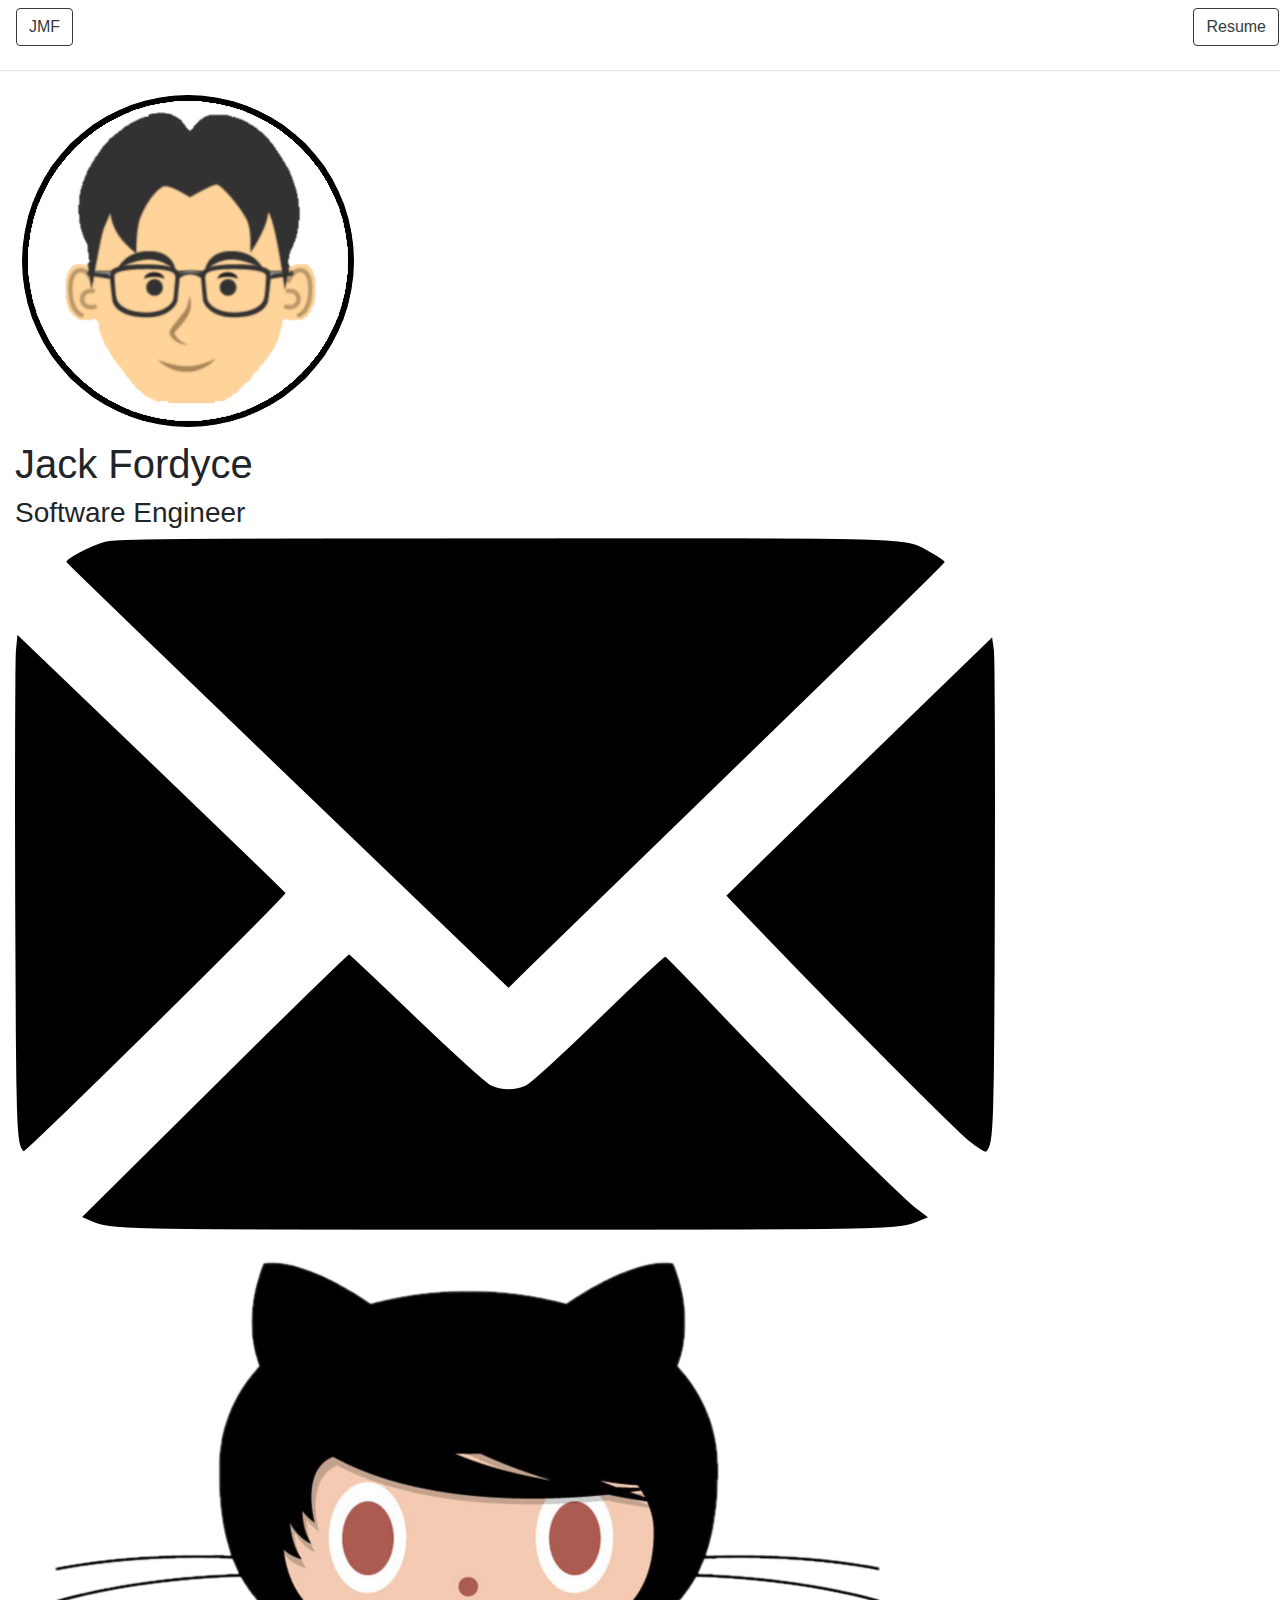
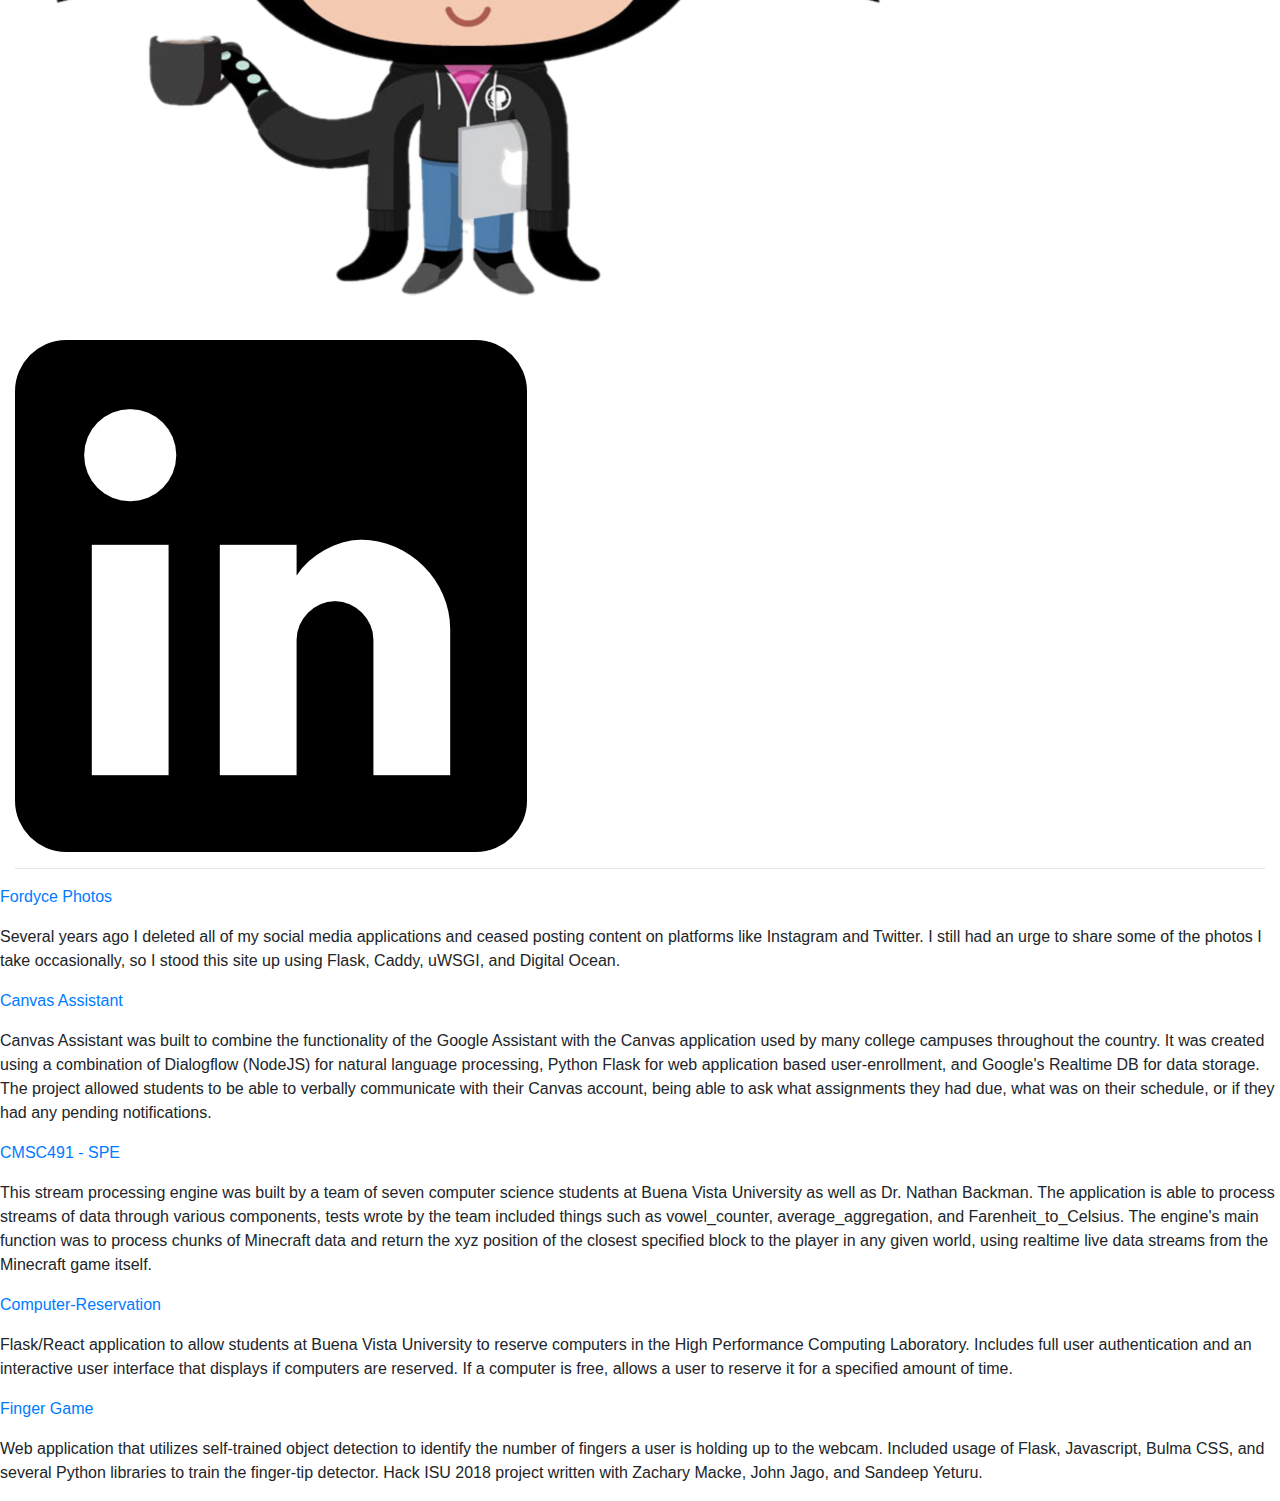
==== templates/index.html @ 0e33cec6 "just adding a few more links" ====
<!DOCTYPE html>
<html lang="en">

    <head>
        <meta charset="utf-8">
        <meta name="viewport" content="width=device-width, initial-scale=1, shrink-to-fit=no">
            <link rel="stylesheet" href="https://maxcdn.bootstrapcdn.com/bootstrap/4.0.0/css/bootstrap.min.css" integrity="sha384-Gn5384xqQ1aoWXA+058RXPxPg6fy4IWvTNh0E263XmFcJlSAwiGgFAW/dAiS6JXm" crossorigin="anonymous">
            <link href="https://maxcdn.bootstrapcdn.com/font-awesome/4.7.0/css/font-awesome.min.css" rel="stylesheet">
            <link rel="stylesheet" type="text/css" href="{{ url_for('static', filename='css/index.css') }}">
        <title>Jack Fordyce</title>
    </head>
    <body>
			<nav class="navbar">
			  	<form target="" class="form-inline" action="/">
						<button class="btn btn-outline-dark my-2 my-sm-0" type="submit">JMF</button>
					</form>
						<div class="text-right row">
			  		<form target="_blank" class="form-inline" action="/resume/">
							<button class="btn btn-outline-dark my-2 my-sm-0 right-btn" type="submit">Resume</button>
						</form>
					</div>
			</nav>
				<hr id="top">
        <div id="total-cont">
        <div class="container-fluid">
            <div class="row top-marg" >
                <div class="col"id="top-level">
                    <img id="prof-pic" src="../static/img/cartoonprof.png">
                    <h1 id="name-header">Jack Fordyce</h1>
                    <h3 id="title-header">Software Engineer</h3>
                    <a href="mailto:jackmitchellfordyce@gmail.com" target="_blank" id="mail-link"><img class="mail-btn" src="../static/img/emailpic.png"></a>
                		<a href="https://github.com/jackmford" target="_blank" id="git-link"><img class="git-btn" src="../static/img/octos.png"></a>
                    <a href="https://www.linkedin.com/in/jackmitchellfordyce/" target="_blank" id="linked-link"><img class="linked-btn" src="../static/img/linkedin.png"></a>
										<hr>
                </div>
            </div>
        </div>
        <div class="container-fluid" id="proj-desc-container">
            <div class="row proj-row">
                  <p class="proj-p-title"><a href=https://github.com/jackmford/fordycephotos target="_blank">Fordyce Photos</a></p>
                  <p class="proj-p-des">Several years ago I deleted all of my social media applications and ceased posting content on platforms like Instagram and Twitter. I still had an urge to share some of the photos I take occasionally, so I stood this site up using Flask, Caddy, uWSGI, and Digital Ocean. 
                  </p>
            </div>
        </div>
        <div class="container-fluid" id="proj-desc-container">
            <div class="row proj-row">
		    <p class="proj-p-title"><a href=https://github.com/jackmford/capstone target="_blank">Canvas Assistant</a></p>
                  <p class="proj-p-des">Canvas Assistant was built to combine the functionality of the Google Assistant with the Canvas application used by many college campuses throughout the country. It was created using a combination of Dialogflow (NodeJS) for natural language processing, Python Flask for web application based user-enrollment, and Google's Realtime DB for data storage. The project allowed students to be able to verbally communicate with their Canvas account, being able to ask what assignments they had due, what was on their schedule, or if they had any pending notifications.</p>
            </div>
        </div>
        <div class="container-fluid" id="proj-desc-container">
            <div class="row proj-row">
                  <p class="proj-p-title"><a href=https://github.com/nathan-backman/cmsc491-SPE target="_blank">CMSC491 - SPE</a></p>
                  <p class="proj-p-des">This stream processing engine was built by a team of seven computer science students at Buena Vista University as well as Dr. Nathan Backman. The application is able to process streams of data through various components, tests wrote by the team included things such as vowel_counter, average_aggregation, and Farenheit_to_Celsius. The engine's main function was to process chunks of Minecraft data and return the xyz position of the closest specified block to the player in any given world, using realtime live data streams from the Minecraft game itself. 
                  </p>
            </div>
        </div>
        <div class="container-fluid" id="proj-desc-container">
            <div class="row proj-row">
                  <p class="proj-p-title"><a href=https://github.com/jackmford/Computer-Reservation-System target="_blank">Computer-Reservation</a></p>
                  <p class="proj-p-des">Flask/React application to allow students at Buena Vista University to reserve computers in the High Performance Computing Laboratory. Includes full user authentication and an interactive user interface that displays if computers are reserved. If a computer is free, allows a user to reserve it for a specified amount of time.</p>
            </div>
        </div>
        <div class="container-fluid" id="proj-desc-container">
            <div class="row proj-row">
                  <p class="proj-p-title"><a href=https://github.com/jackmford/finger-game target="_blank">Finger Game</a></p>
                  <p class="proj-p-des">Web application that utilizes self-trained object detection to identify the number of fingers a user is holding up to the webcam. Included usage of Flask, Javascript, Bulma CSS, and several Python libraries to train the finger-tip detector. Hack ISU 2018 project written with Zachary Macke, John Jago, and Sandeep Yeturu.</p>
            </div>
        </div>
        </div>
    </body>
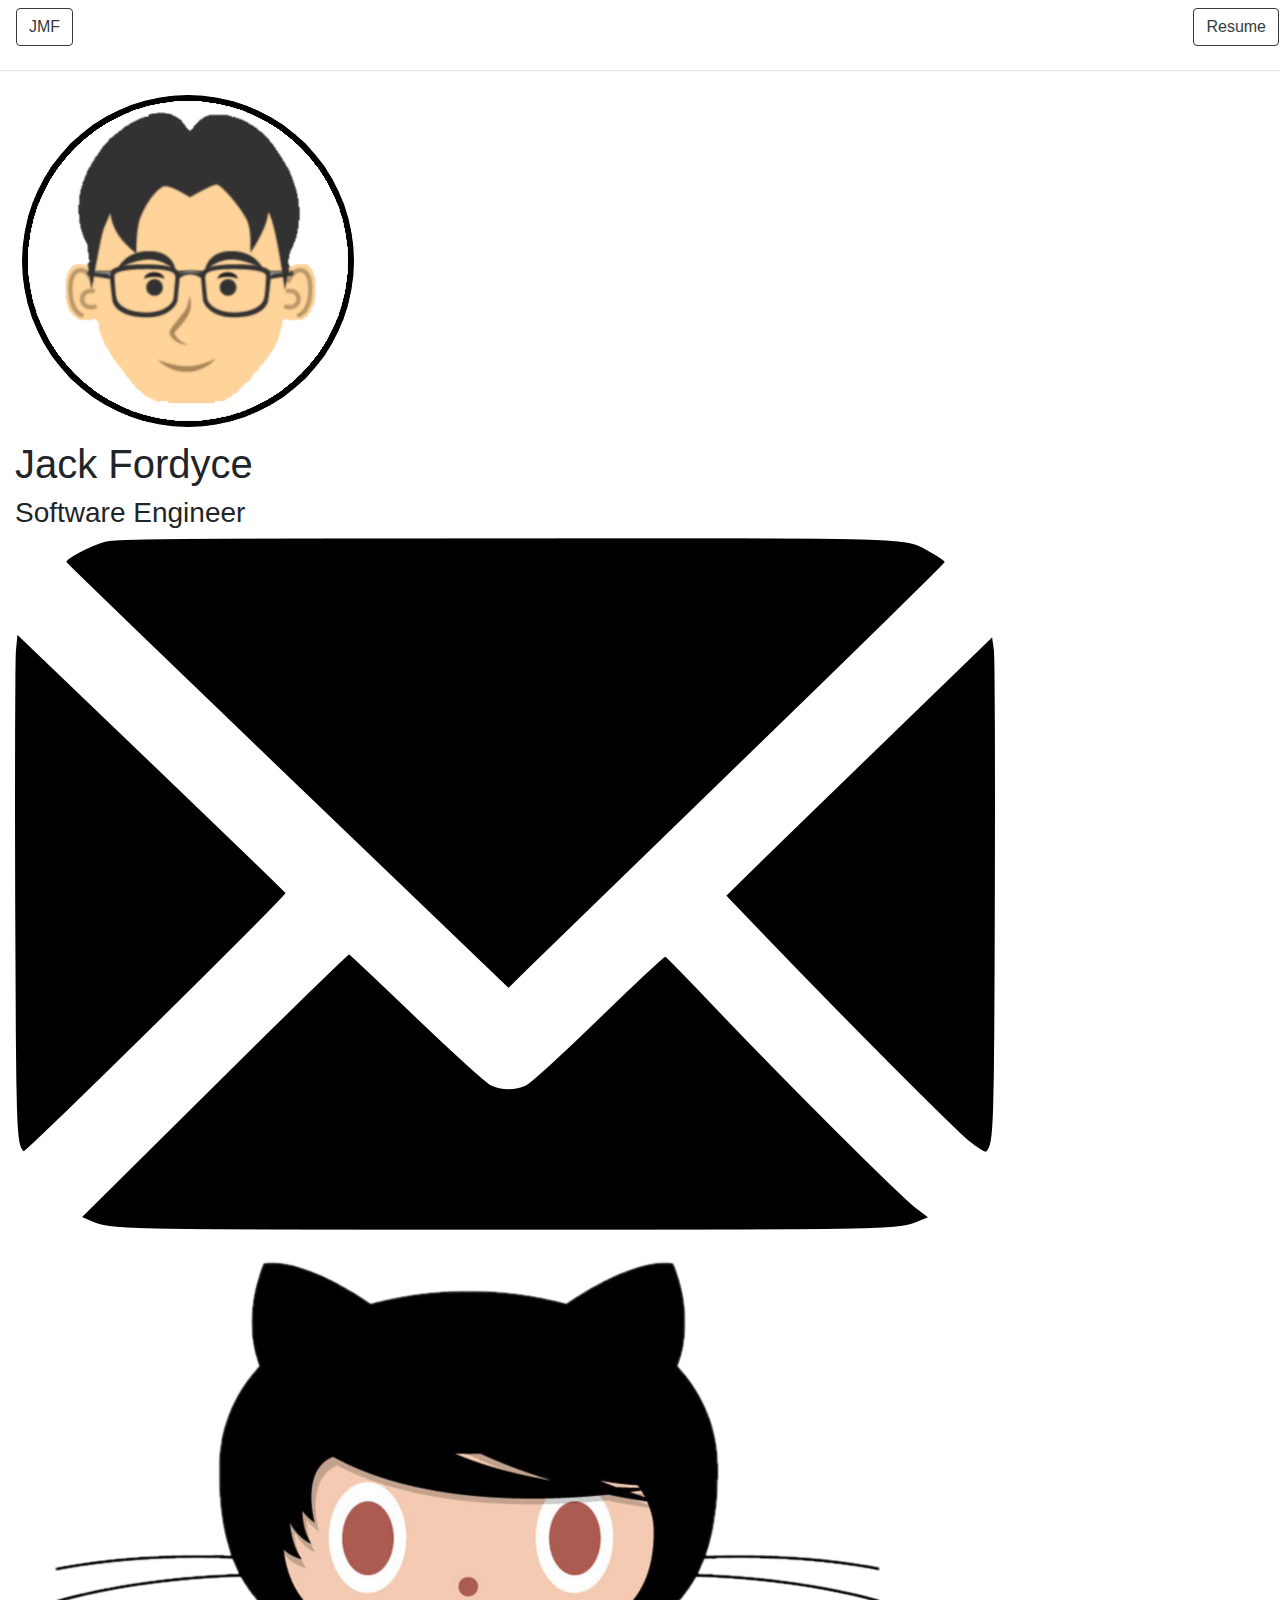
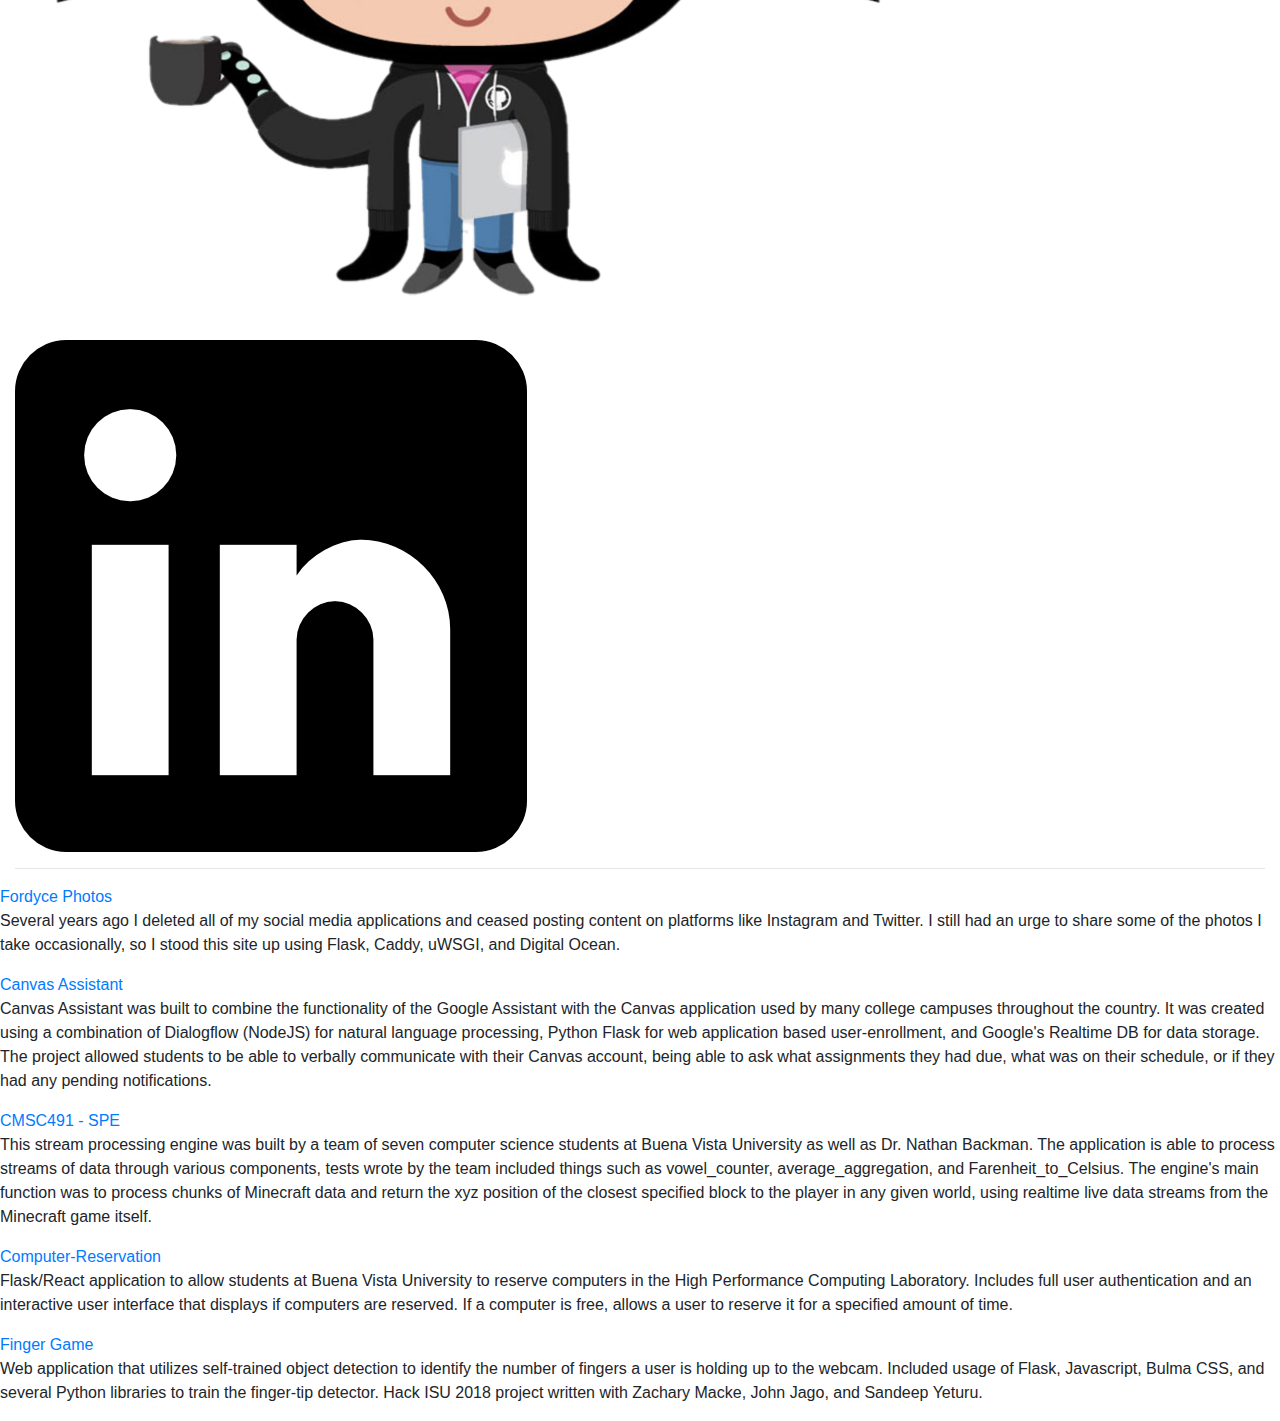
==== commit 5fc38acf: "working on cleaner html" ====
--- a/templates/index.html
+++ b/templates/index.html
@@ -1,12 +1,10 @@
 <!DOCTYPE html>
 <html lang="en">
-
     <head>
         <meta charset="utf-8">
         <meta name="viewport" content="width=device-width, initial-scale=1, shrink-to-fit=no">
             <link rel="stylesheet" href="https://maxcdn.bootstrapcdn.com/bootstrap/4.0.0/css/bootstrap.min.css" integrity="sha384-Gn5384xqQ1aoWXA+058RXPxPg6fy4IWvTNh0E263XmFcJlSAwiGgFAW/dAiS6JXm" crossorigin="anonymous">
-            <link href="https://maxcdn.bootstrapcdn.com/font-awesome/4.7.0/css/font-awesome.min.css" rel="stylesheet">
-            <link rel="stylesheet" type="text/css" href="{{ url_for('static', filename='css/index.css') }}">
+            <link href="https://maxcdn.bootstrapcdn.com/font-awesome/4.7.0/css/font-awesome.min.css" rel="stylesheet"> <link rel="stylesheet" type="text/css" href="{{ url_for('static', filename='css/index.css') }}">
         <title>Jack Fordyce</title>
     </head>
     <body>
@@ -14,58 +12,56 @@
 			  	<form target="" class="form-inline" action="/">
 						<button class="btn btn-outline-dark my-2 my-sm-0" type="submit">JMF</button>
 					</form>
-						<div class="text-right row">
+					<div class="text-right row">
 			  		<form target="_blank" class="form-inline" action="/resume/">
 							<button class="btn btn-outline-dark my-2 my-sm-0 right-btn" type="submit">Resume</button>
 						</form>
 					</div>
 			</nav>
-				<hr id="top">
-        <div id="total-cont">
+      <hr id="top">
+      <div id="total-cont">
         <div class="container-fluid">
             <div class="row top-marg" >
                 <div class="col"id="top-level">
-                    <img id="prof-pic" src="../static/img/cartoonprof.png">
+                    <img id="prof-pic" src="../static/img/cartoonprof.png" alt="A cartoon representation of my face">
                     <h1 id="name-header">Jack Fordyce</h1>
                     <h3 id="title-header">Software Engineer</h3>
-                    <a href="mailto:jackmitchellfordyce@gmail.com" target="_blank" id="mail-link"><img class="mail-btn" src="../static/img/emailpic.png"></a>
-                		<a href="https://github.com/jackmford" target="_blank" id="git-link"><img class="git-btn" src="../static/img/octos.png"></a>
-                    <a href="https://www.linkedin.com/in/jackmitchellfordyce/" target="_blank" id="linked-link"><img class="linked-btn" src="../static/img/linkedin.png"></a>
+                    <a href="mailto:jackmitchellfordyce@gmail.com" target="_blank" id="mail-link"><img class="mail-btn" src="../static/img/emailpic.png" alt="Send me an email"></a>
+                		<a href="https://github.com/jackmford" target="_blank" id="git-link"><img class="git-btn" src="../static/img/octos.png" alt="Visit my Github page"></a>
+                    <a href="https://www.linkedin.com/in/jackmitchellfordyce/" target="_blank" id="linked-link"><img class="linked-btn" src="../static/img/linkedin.png" alt="Visit my Linkedin page"></a>
 										<hr>
                 </div>
             </div>
         </div>
         <div class="container-fluid" id="proj-desc-container">
             <div class="row proj-row">
-                  <p class="proj-p-title"><a href=https://github.com/jackmford/fordycephotos target="_blank">Fordyce Photos</a></p>
-                  <p class="proj-p-des">Several years ago I deleted all of my social media applications and ceased posting content on platforms like Instagram and Twitter. I still had an urge to share some of the photos I take occasionally, so I stood this site up using Flask, Caddy, uWSGI, and Digital Ocean. 
-                  </p>
+                  <a class="proj-p-title" href=https://github.com/jackmford/fordycephotos target="_blank">Fordyce Photos</a>
+                  <p class="proj-p-des">Several years ago I deleted all of my social media applications and ceased posting content on platforms like Instagram and Twitter. I still had an urge to share some of the photos I take occasionally, so I stood this site up using Flask, Caddy, uWSGI, and Digital Ocean.</p>
             </div>
         </div>
         <div class="container-fluid" id="proj-desc-container">
             <div class="row proj-row">
-		    <p class="proj-p-title"><a href=https://github.com/jackmford/capstone target="_blank">Canvas Assistant</a></p>
+		              <a class="proj-p-title" href=https://github.com/jackmford/capstone target="_blank">Canvas Assistant</a>
                   <p class="proj-p-des">Canvas Assistant was built to combine the functionality of the Google Assistant with the Canvas application used by many college campuses throughout the country. It was created using a combination of Dialogflow (NodeJS) for natural language processing, Python Flask for web application based user-enrollment, and Google's Realtime DB for data storage. The project allowed students to be able to verbally communicate with their Canvas account, being able to ask what assignments they had due, what was on their schedule, or if they had any pending notifications.</p>
             </div>
         </div>
         <div class="container-fluid" id="proj-desc-container">
             <div class="row proj-row">
-                  <p class="proj-p-title"><a href=https://github.com/nathan-backman/cmsc491-SPE target="_blank">CMSC491 - SPE</a></p>
-                  <p class="proj-p-des">This stream processing engine was built by a team of seven computer science students at Buena Vista University as well as Dr. Nathan Backman. The application is able to process streams of data through various components, tests wrote by the team included things such as vowel_counter, average_aggregation, and Farenheit_to_Celsius. The engine's main function was to process chunks of Minecraft data and return the xyz position of the closest specified block to the player in any given world, using realtime live data streams from the Minecraft game itself. 
-                  </p>
+                  <a class="proj-p-title"href=https://github.com/nathan-backman/cmsc491-SPE target="_blank">CMSC491 - SPE</a>
+                  <p class="proj-p-des">This stream processing engine was built by a team of seven computer science students at Buena Vista University as well as Dr. Nathan Backman. The application is able to process streams of data through various components, tests wrote by the team included things such as vowel_counter, average_aggregation, and Farenheit_to_Celsius. The engine's main function was to process chunks of Minecraft data and return the xyz position of the closest specified block to the player in any given world, using realtime live data streams from the Minecraft game itself.</p>
             </div>
         </div>
         <div class="container-fluid" id="proj-desc-container">
             <div class="row proj-row">
-                  <p class="proj-p-title"><a href=https://github.com/jackmford/Computer-Reservation-System target="_blank">Computer-Reservation</a></p>
+                  <a class="proj-p-title" href=https://github.com/jackmford/Computer-Reservation-System target="_blank">Computer-Reservation</a>
                   <p class="proj-p-des">Flask/React application to allow students at Buena Vista University to reserve computers in the High Performance Computing Laboratory. Includes full user authentication and an interactive user interface that displays if computers are reserved. If a computer is free, allows a user to reserve it for a specified amount of time.</p>
             </div>
         </div>
         <div class="container-fluid" id="proj-desc-container">
             <div class="row proj-row">
-                  <p class="proj-p-title"><a href=https://github.com/jackmford/finger-game target="_blank">Finger Game</a></p>
+                  <a class="proj-p-title" href=https://github.com/jackmford/finger-game target="_blank">Finger Game</a>
                   <p class="proj-p-des">Web application that utilizes self-trained object detection to identify the number of fingers a user is holding up to the webcam. Included usage of Flask, Javascript, Bulma CSS, and several Python libraries to train the finger-tip detector. Hack ISU 2018 project written with Zachary Macke, John Jago, and Sandeep Yeturu.</p>
             </div>
         </div>
-        </div>
+      </div>
     </body>
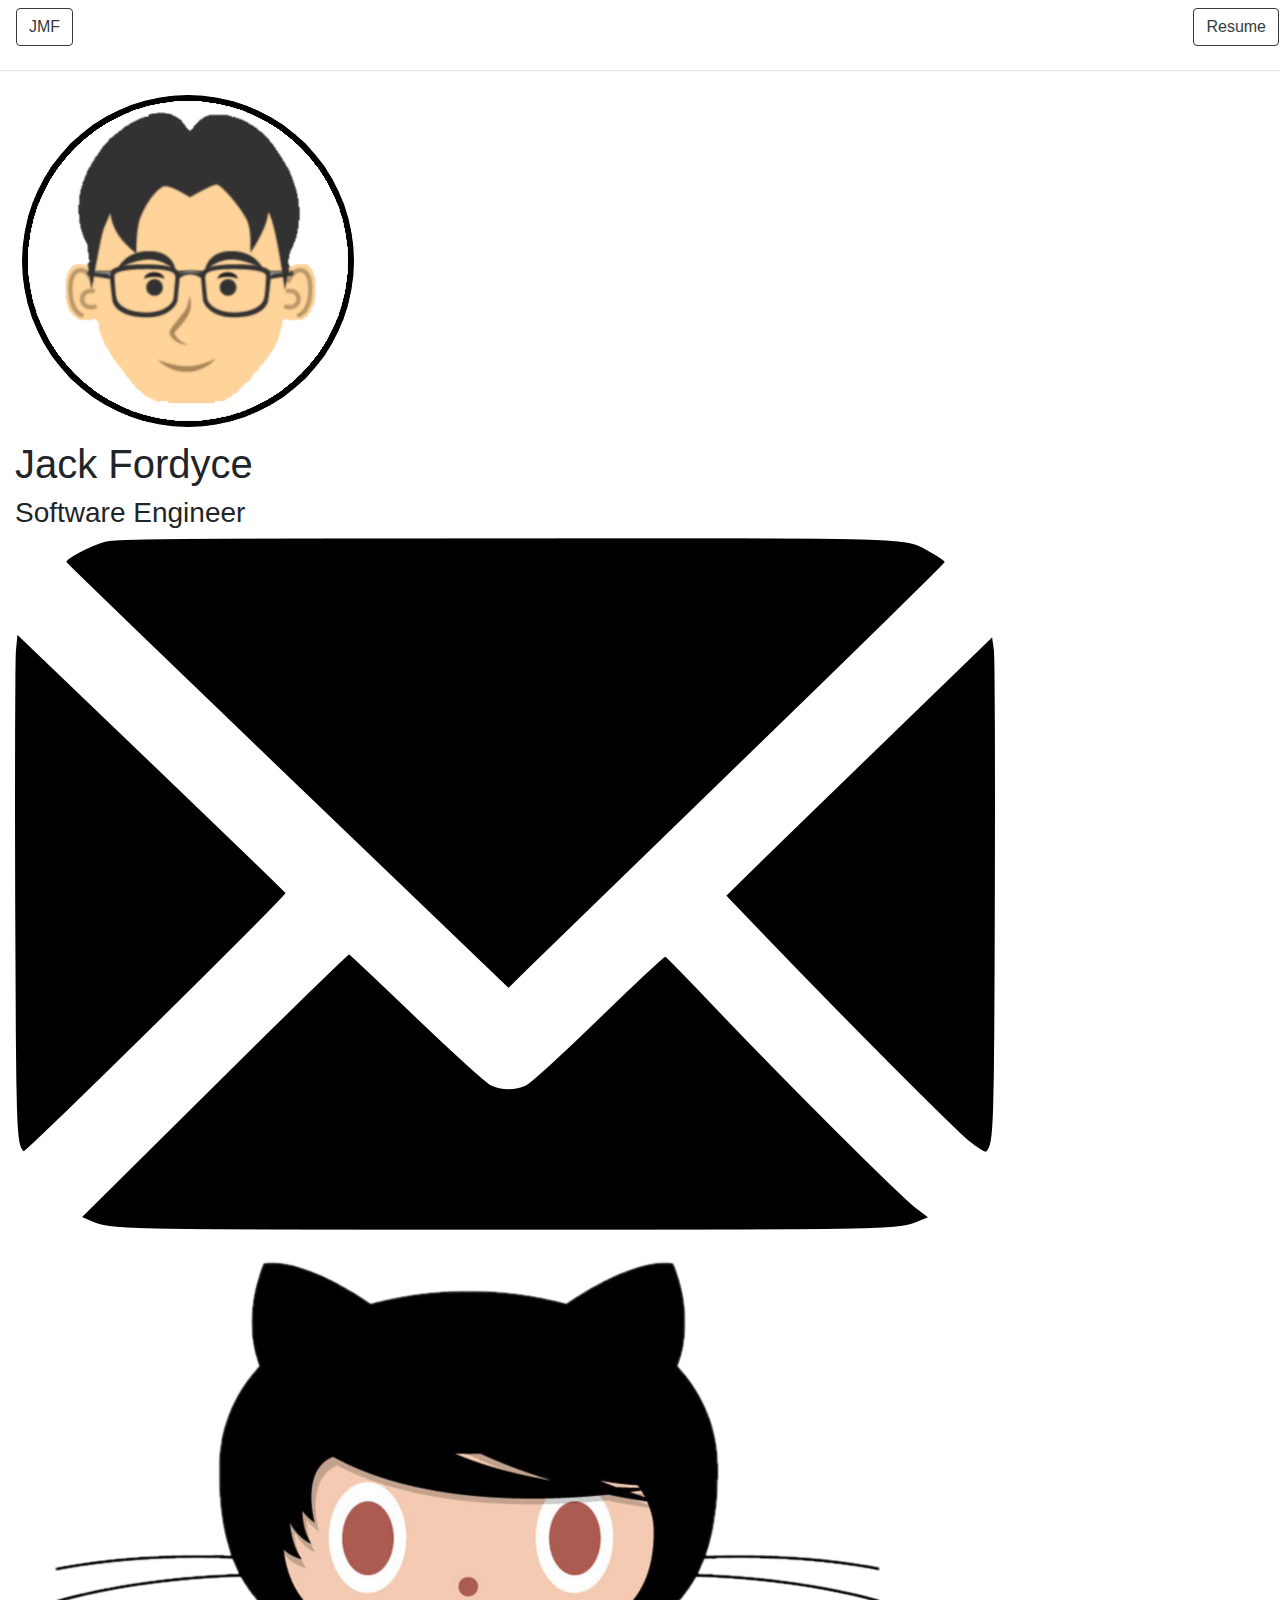
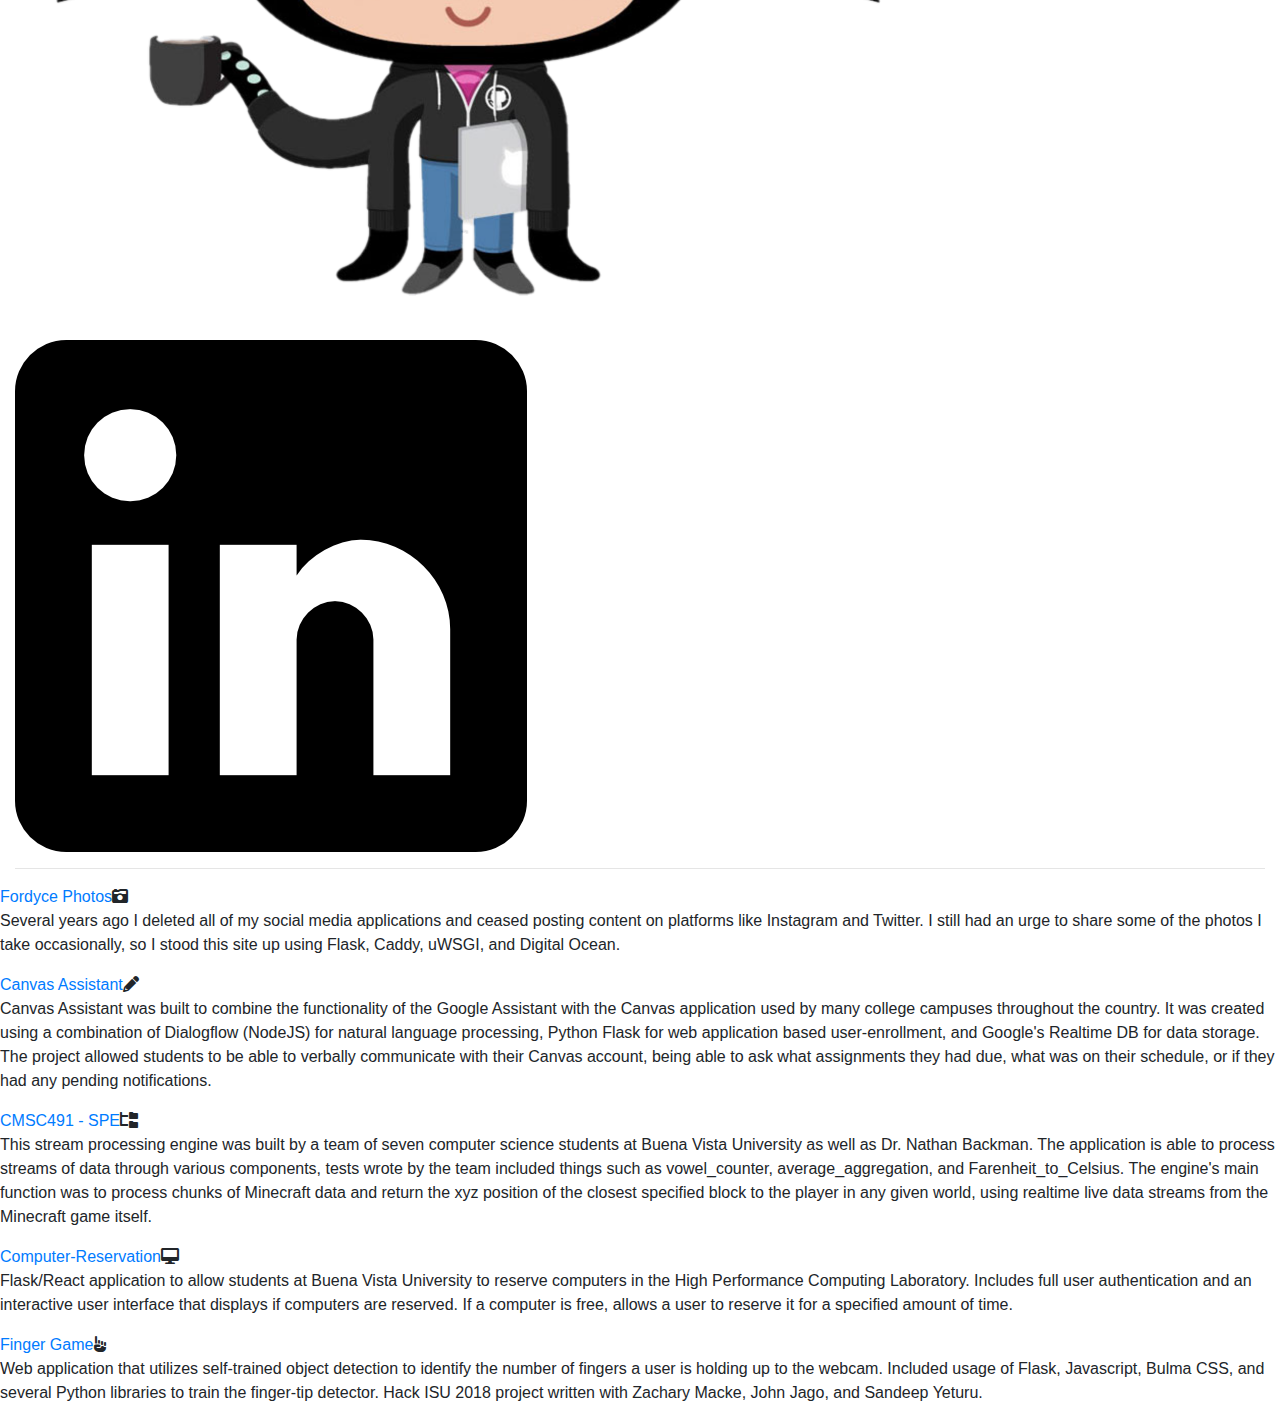
==== commit d165c20e: "favicons" ====
--- a/templates/index.html
+++ b/templates/index.html
@@ -1,67 +1,78 @@
 <!DOCTYPE html>
 <html lang="en">
-    <head>
-        <meta charset="utf-8">
-        <meta name="viewport" content="width=device-width, initial-scale=1, shrink-to-fit=no">
-            <link rel="stylesheet" href="https://maxcdn.bootstrapcdn.com/bootstrap/4.0.0/css/bootstrap.min.css" integrity="sha384-Gn5384xqQ1aoWXA+058RXPxPg6fy4IWvTNh0E263XmFcJlSAwiGgFAW/dAiS6JXm" crossorigin="anonymous">
-            <link href="https://maxcdn.bootstrapcdn.com/font-awesome/4.7.0/css/font-awesome.min.css" rel="stylesheet"> <link rel="stylesheet" type="text/css" href="{{ url_for('static', filename='css/index.css') }}">
-        <title>Jack Fordyce</title>
-    </head>
-    <body>
-			<nav class="navbar">
-			  	<form target="" class="form-inline" action="/">
-						<button class="btn btn-outline-dark my-2 my-sm-0" type="submit">JMF</button>
-					</form>
-					<div class="text-right row">
-			  		<form target="_blank" class="form-inline" action="/resume/">
-							<button class="btn btn-outline-dark my-2 my-sm-0 right-btn" type="submit">Resume</button>
-						</form>
-					</div>
-			</nav>
-      <hr id="top">
-      <div id="total-cont">
-        <div class="container-fluid">
-            <div class="row top-marg" >
-                <div class="col"id="top-level">
-                    <img id="prof-pic" src="../static/img/cartoonprof.png" alt="A cartoon representation of my face">
-                    <h1 id="name-header">Jack Fordyce</h1>
-                    <h3 id="title-header">Software Engineer</h3>
-                    <a href="mailto:jackmitchellfordyce@gmail.com" target="_blank" id="mail-link"><img class="mail-btn" src="../static/img/emailpic.png" alt="Send me an email"></a>
-                		<a href="https://github.com/jackmford" target="_blank" id="git-link"><img class="git-btn" src="../static/img/octos.png" alt="Visit my Github page"></a>
-                    <a href="https://www.linkedin.com/in/jackmitchellfordyce/" target="_blank" id="linked-link"><img class="linked-btn" src="../static/img/linkedin.png" alt="Visit my Linkedin page"></a>
-										<hr>
-                </div>
-            </div>
-        </div>
-        <div class="container-fluid" id="proj-desc-container">
-            <div class="row proj-row">
-                  <a class="proj-p-title" href=https://github.com/jackmford/fordycephotos target="_blank">Fordyce Photos</a>
-                  <p class="proj-p-des">Several years ago I deleted all of my social media applications and ceased posting content on platforms like Instagram and Twitter. I still had an urge to share some of the photos I take occasionally, so I stood this site up using Flask, Caddy, uWSGI, and Digital Ocean.</p>
-            </div>
-        </div>
-        <div class="container-fluid" id="proj-desc-container">
-            <div class="row proj-row">
-		              <a class="proj-p-title" href=https://github.com/jackmford/capstone target="_blank">Canvas Assistant</a>
-                  <p class="proj-p-des">Canvas Assistant was built to combine the functionality of the Google Assistant with the Canvas application used by many college campuses throughout the country. It was created using a combination of Dialogflow (NodeJS) for natural language processing, Python Flask for web application based user-enrollment, and Google's Realtime DB for data storage. The project allowed students to be able to verbally communicate with their Canvas account, being able to ask what assignments they had due, what was on their schedule, or if they had any pending notifications.</p>
-            </div>
-        </div>
-        <div class="container-fluid" id="proj-desc-container">
-            <div class="row proj-row">
-                  <a class="proj-p-title"href=https://github.com/nathan-backman/cmsc491-SPE target="_blank">CMSC491 - SPE</a>
-                  <p class="proj-p-des">This stream processing engine was built by a team of seven computer science students at Buena Vista University as well as Dr. Nathan Backman. The application is able to process streams of data through various components, tests wrote by the team included things such as vowel_counter, average_aggregation, and Farenheit_to_Celsius. The engine's main function was to process chunks of Minecraft data and return the xyz position of the closest specified block to the player in any given world, using realtime live data streams from the Minecraft game itself.</p>
-            </div>
-        </div>
-        <div class="container-fluid" id="proj-desc-container">
-            <div class="row proj-row">
-                  <a class="proj-p-title" href=https://github.com/jackmford/Computer-Reservation-System target="_blank">Computer-Reservation</a>
-                  <p class="proj-p-des">Flask/React application to allow students at Buena Vista University to reserve computers in the High Performance Computing Laboratory. Includes full user authentication and an interactive user interface that displays if computers are reserved. If a computer is free, allows a user to reserve it for a specified amount of time.</p>
-            </div>
-        </div>
-        <div class="container-fluid" id="proj-desc-container">
-            <div class="row proj-row">
-                  <a class="proj-p-title" href=https://github.com/jackmford/finger-game target="_blank">Finger Game</a>
-                  <p class="proj-p-des">Web application that utilizes self-trained object detection to identify the number of fingers a user is holding up to the webcam. Included usage of Flask, Javascript, Bulma CSS, and several Python libraries to train the finger-tip detector. Hack ISU 2018 project written with Zachary Macke, John Jago, and Sandeep Yeturu.</p>
-            </div>
+  <head>
+    <meta charset="utf-8">
+    <meta name="viewport" content="width=device-width, initial-scale=1, shrink-to-fit=no">
+    <link rel="stylesheet" href="https://maxcdn.bootstrapcdn.com/bootstrap/4.0.0/css/bootstrap.min.css" integrity="sha384-Gn5384xqQ1aoWXA+058RXPxPg6fy4IWvTNh0E263XmFcJlSAwiGgFAW/dAiS6JXm" crossorigin="anonymous">
+    <link rel="stylesheet" href="https://cdnjs.cloudflare.com/ajax/libs/font-awesome/6.0.0/css/all.min.css">
+    <link rel="stylesheet" type="text/css" href="{{ url_for('static', filename='css/index.css') }}">
+    <link rel="icon" href="../static/img/cartoonprof.png" type="image/x-icon">
+    <title>Jack Fordyce</title>
+  </head>
+
+  <body>
+    <nav class="navbar">
+      <form target="" class="form-inline" action="/">
+        <button class="btn btn-outline-dark my-2 my-sm-0" type="submit">JMF</button>
+      </form>
+      <div class="text-right row">
+        <form target="_blank" class="form-inline" action="/resume/">
+          <button class="btn btn-outline-dark my-2 my-sm-0 right-btn" type="submit">Resume</button>
+        </form>
+      </div>
+    </nav>
+
+    <hr id="top">
+
+    <div id="total-cont">
+      <div class="container-fluid">
+        <div class="row top-marg" >
+          <div class="col"id="top-level">
+            <img id="prof-pic" src="../static/img/cartoonprof.png" alt="A cartoon representation of my face">
+            <h1 id="name-header">Jack Fordyce</h1>
+            <h3 id="title-header">Software Engineer</h3>
+            <a href="mailto:jackmitchellfordyce@gmail.com" target="_blank" id="mail-link"><img class="mail-btn" src="../static/img/emailpic.png" alt="Send me an email"></a>
+            <a href="https://github.com/jackmford" target="_blank" id="git-link"><img class="git-btn" src="../static/img/octos.png" alt="Visit my Github page"></a>
+            <a href="https://www.linkedin.com/in/jackmitchellfordyce/" target="_blank" id="linked-link"><img class="linked-btn" src="../static/img/linkedin.png" alt="Visit my Linkedin page"></a>
+            <hr>
+          </div>
         </div>
       </div>
-    </body>
+
+      <div class="container-fluid" id="proj-desc-container">
+        <div class="row proj-row">
+          <span><a class="proj-p-title" href=https://github.com/jackmford/fordycephotos target="_blank">Fordyce Photos</a><i class="fas fa-camera-retro"></i></span>
+          <p class="proj-p-des">Several years ago I deleted all of my social media applications and ceased posting content on platforms like Instagram and Twitter. I still had an urge to share some of the photos I take occasionally, so I stood this site up using Flask, Caddy, uWSGI, and Digital Ocean.</p>
+        </div>
+      </div>
+
+      <div class="container-fluid" id="proj-desc-container">
+        <div class="row proj-row">
+          <span><a class="proj-p-title" href=https://github.com/jackmford/capstone target="_blank">Canvas Assistant</a><i class="fas fa-pencil"></i></span>
+          <p class="proj-p-des">Canvas Assistant was built to combine the functionality of the Google Assistant with the Canvas application used by many college campuses throughout the country. It was created using a combination of Dialogflow (NodeJS) for natural language processing, Python Flask for web application based user-enrollment, and Google's Realtime DB for data storage. The project allowed students to be able to verbally communicate with their Canvas account, being able to ask what assignments they had due, what was on their schedule, or if they had any pending notifications.</p>
+        </div>
+      </div>
+
+      <div class="container-fluid" id="proj-desc-container">
+        <div class="row proj-row">
+          <span><a class="proj-p-title"href=https://github.com/nathan-backman/cmsc491-SPE target="_blank">CMSC491 - SPE</a><i class="fas fa-folder-tree"></i></span>
+          <p class="proj-p-des">This stream processing engine was built by a team of seven computer science students at Buena Vista University as well as Dr. Nathan Backman. The application is able to process streams of data through various components, tests wrote by the team included things such as vowel_counter, average_aggregation, and Farenheit_to_Celsius. The engine's main function was to process chunks of Minecraft data and return the xyz position of the closest specified block to the player in any given world, using realtime live data streams from the Minecraft game itself.</p>
+        </div>
+      </div>
+
+      <div class="container-fluid" id="proj-desc-container">
+        <div class="row proj-row">
+          <span><a class="proj-p-title" href=https://github.com/jackmford/Computer-Reservation-System target="_blank">Computer-Reservation</a><i class="fas fa-desktop"></i></span>
+          <p class="proj-p-des">Flask/React application to allow students at Buena Vista University to reserve computers in the High Performance Computing Laboratory. Includes full user authentication and an interactive user interface that displays if computers are reserved. If a computer is free, allows a user to reserve it for a specified amount of time.</p>
+        </div>
+      </div>
+
+      <div class="container-fluid" id="proj-desc-container">
+        <div class="row proj-row">
+          <span><a class="proj-p-title" href=https://github.com/jackmford/finger-game target="_blank">Finger Game</a><i class="fas fa-hand-point-up"></i></span>
+          <p class="proj-p-des">Web application that utilizes self-trained object detection to identify the number of fingers a user is holding up to the webcam. Included usage of Flask, Javascript, Bulma CSS, and several Python libraries to train the finger-tip detector. Hack ISU 2018 project written with Zachary Macke, John Jago, and Sandeep Yeturu.</p>
+        </div>
+      </div>
+    </div>
+  </body>
+</html>
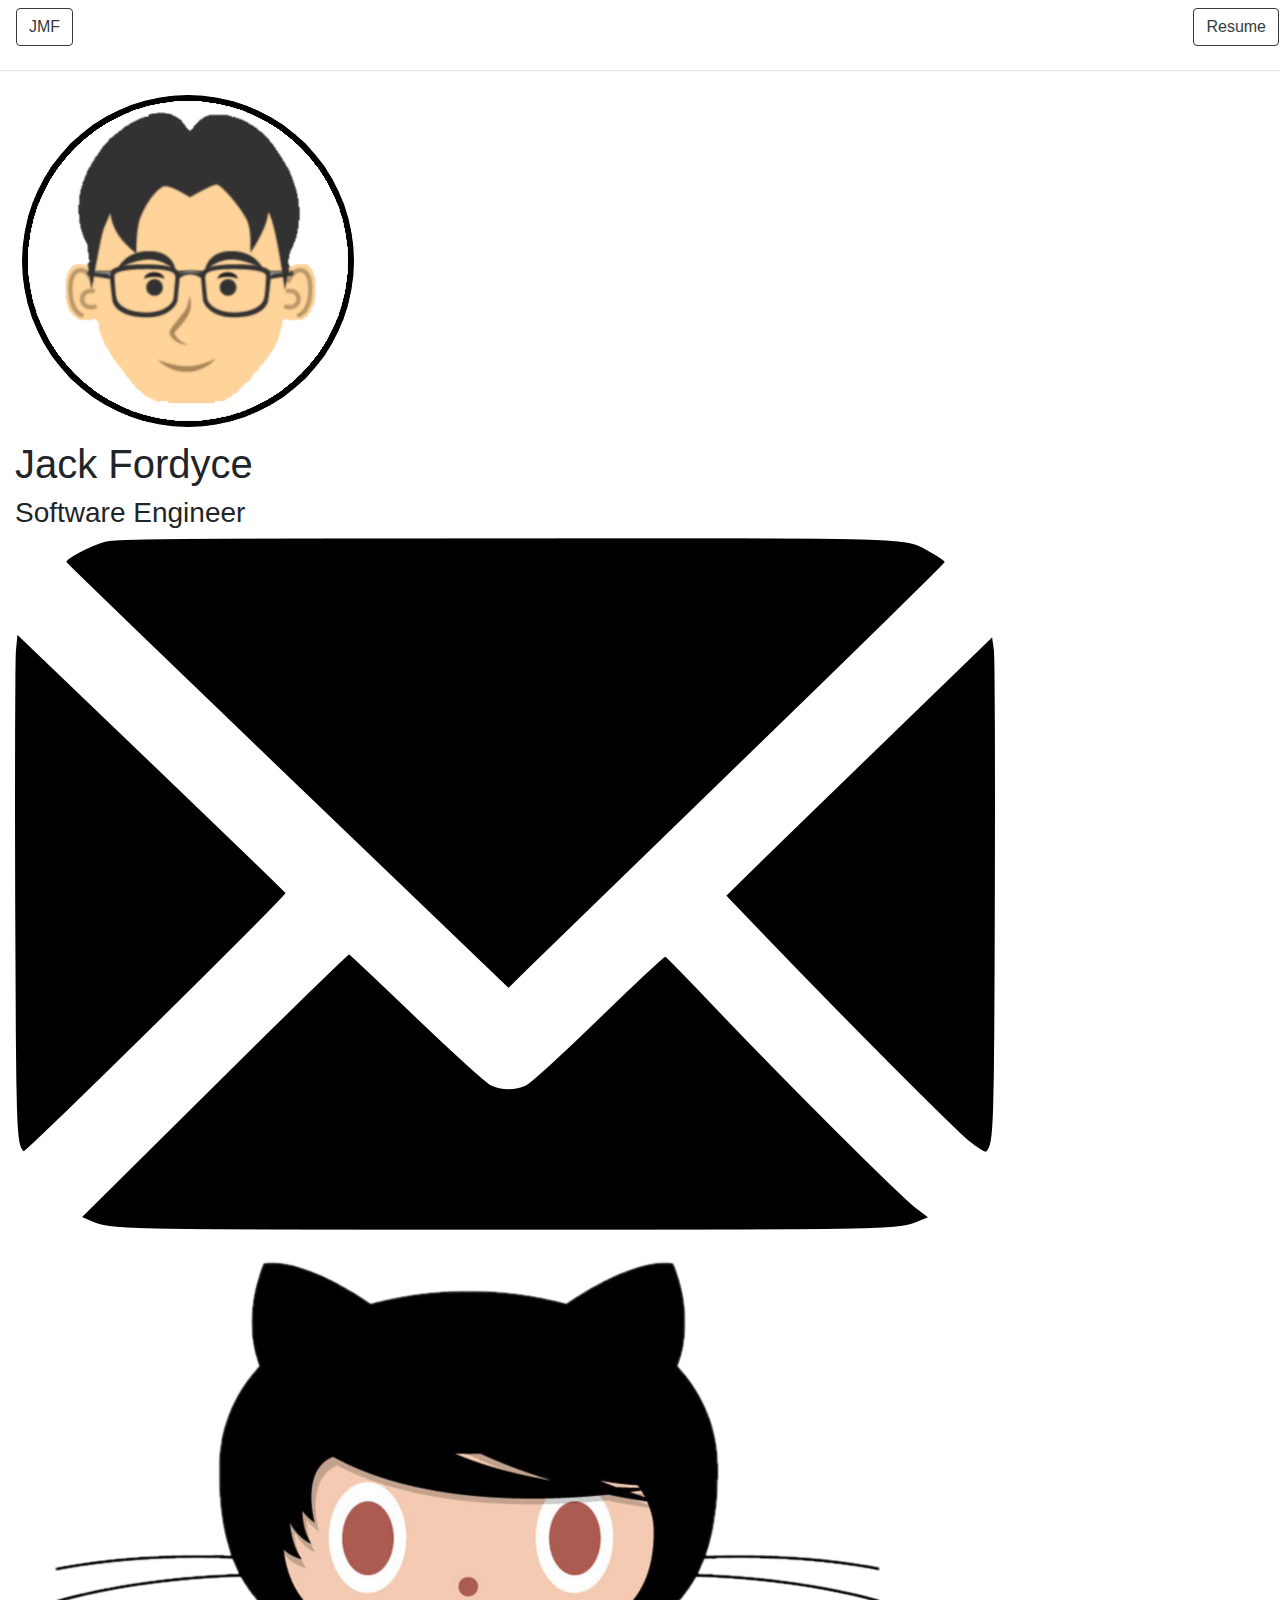
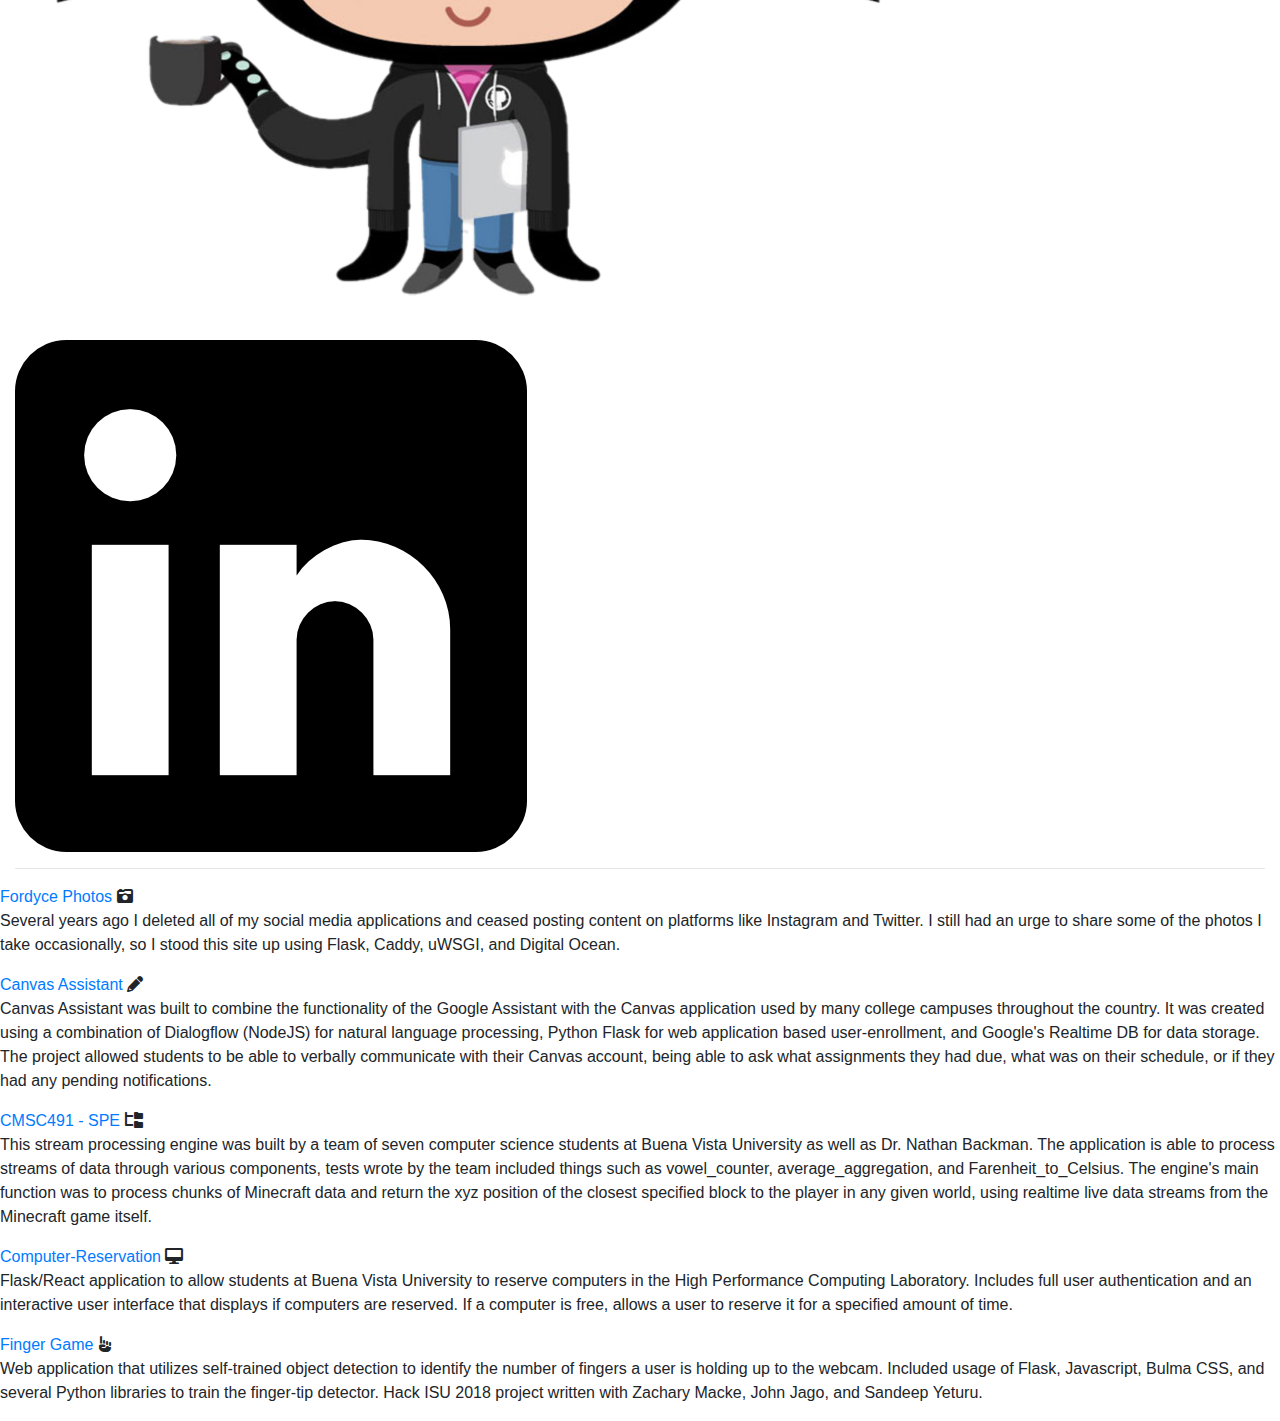
==== commit 76985013: "fixing some stuff with titles and spacing" ====
--- a/templates/index.html
+++ b/templates/index.html
@@ -41,35 +41,35 @@
 
       <div class="container-fluid" id="proj-desc-container">
         <div class="row proj-row">
-          <span><a class="proj-p-title" href=https://github.com/jackmford/fordycephotos target="_blank">Fordyce Photos</a><i class="fas fa-camera-retro"></i></span>
+          <span class="proj-p-title"><a href=https://github.com/jackmford/fordycephotos target="_blank">Fordyce Photos</a> <i class="fas fa-camera-retro"></i></span>
           <p class="proj-p-des">Several years ago I deleted all of my social media applications and ceased posting content on platforms like Instagram and Twitter. I still had an urge to share some of the photos I take occasionally, so I stood this site up using Flask, Caddy, uWSGI, and Digital Ocean.</p>
         </div>
       </div>
 
       <div class="container-fluid" id="proj-desc-container">
         <div class="row proj-row">
-          <span><a class="proj-p-title" href=https://github.com/jackmford/capstone target="_blank">Canvas Assistant</a><i class="fas fa-pencil"></i></span>
+          <span class="proj-p-title"><a href=https://github.com/jackmford/capstone target="_blank">Canvas Assistant</a> <i class="fas fa-pencil"></i></span>
           <p class="proj-p-des">Canvas Assistant was built to combine the functionality of the Google Assistant with the Canvas application used by many college campuses throughout the country. It was created using a combination of Dialogflow (NodeJS) for natural language processing, Python Flask for web application based user-enrollment, and Google's Realtime DB for data storage. The project allowed students to be able to verbally communicate with their Canvas account, being able to ask what assignments they had due, what was on their schedule, or if they had any pending notifications.</p>
         </div>
       </div>
 
       <div class="container-fluid" id="proj-desc-container">
         <div class="row proj-row">
-          <span><a class="proj-p-title"href=https://github.com/nathan-backman/cmsc491-SPE target="_blank">CMSC491 - SPE</a><i class="fas fa-folder-tree"></i></span>
+          <span class="proj-p-title"><a href=https://github.com/nathan-backman/cmsc491-SPE target="_blank">CMSC491 - SPE</a> <i class="fas fa-folder-tree"></i></span>
           <p class="proj-p-des">This stream processing engine was built by a team of seven computer science students at Buena Vista University as well as Dr. Nathan Backman. The application is able to process streams of data through various components, tests wrote by the team included things such as vowel_counter, average_aggregation, and Farenheit_to_Celsius. The engine's main function was to process chunks of Minecraft data and return the xyz position of the closest specified block to the player in any given world, using realtime live data streams from the Minecraft game itself.</p>
         </div>
       </div>
 
       <div class="container-fluid" id="proj-desc-container">
         <div class="row proj-row">
-          <span><a class="proj-p-title" href=https://github.com/jackmford/Computer-Reservation-System target="_blank">Computer-Reservation</a><i class="fas fa-desktop"></i></span>
+          <span class="proj-p-title"><a href=https://github.com/jackmford/Computer-Reservation-System target="_blank">Computer-Reservation</a> <i class="fas fa-desktop"></i></span>
           <p class="proj-p-des">Flask/React application to allow students at Buena Vista University to reserve computers in the High Performance Computing Laboratory. Includes full user authentication and an interactive user interface that displays if computers are reserved. If a computer is free, allows a user to reserve it for a specified amount of time.</p>
         </div>
       </div>
 
       <div class="container-fluid" id="proj-desc-container">
         <div class="row proj-row">
-          <span><a class="proj-p-title" href=https://github.com/jackmford/finger-game target="_blank">Finger Game</a><i class="fas fa-hand-point-up"></i></span>
+          <span class="proj-p-title"><a href=https://github.com/jackmford/finger-game target="_blank">Finger Game</a> <i class="fas fa-hand-point-up"></i></span>
           <p class="proj-p-des">Web application that utilizes self-trained object detection to identify the number of fingers a user is holding up to the webcam. Included usage of Flask, Javascript, Bulma CSS, and several Python libraries to train the finger-tip detector. Hack ISU 2018 project written with Zachary Macke, John Jago, and Sandeep Yeturu.</p>
         </div>
       </div>
